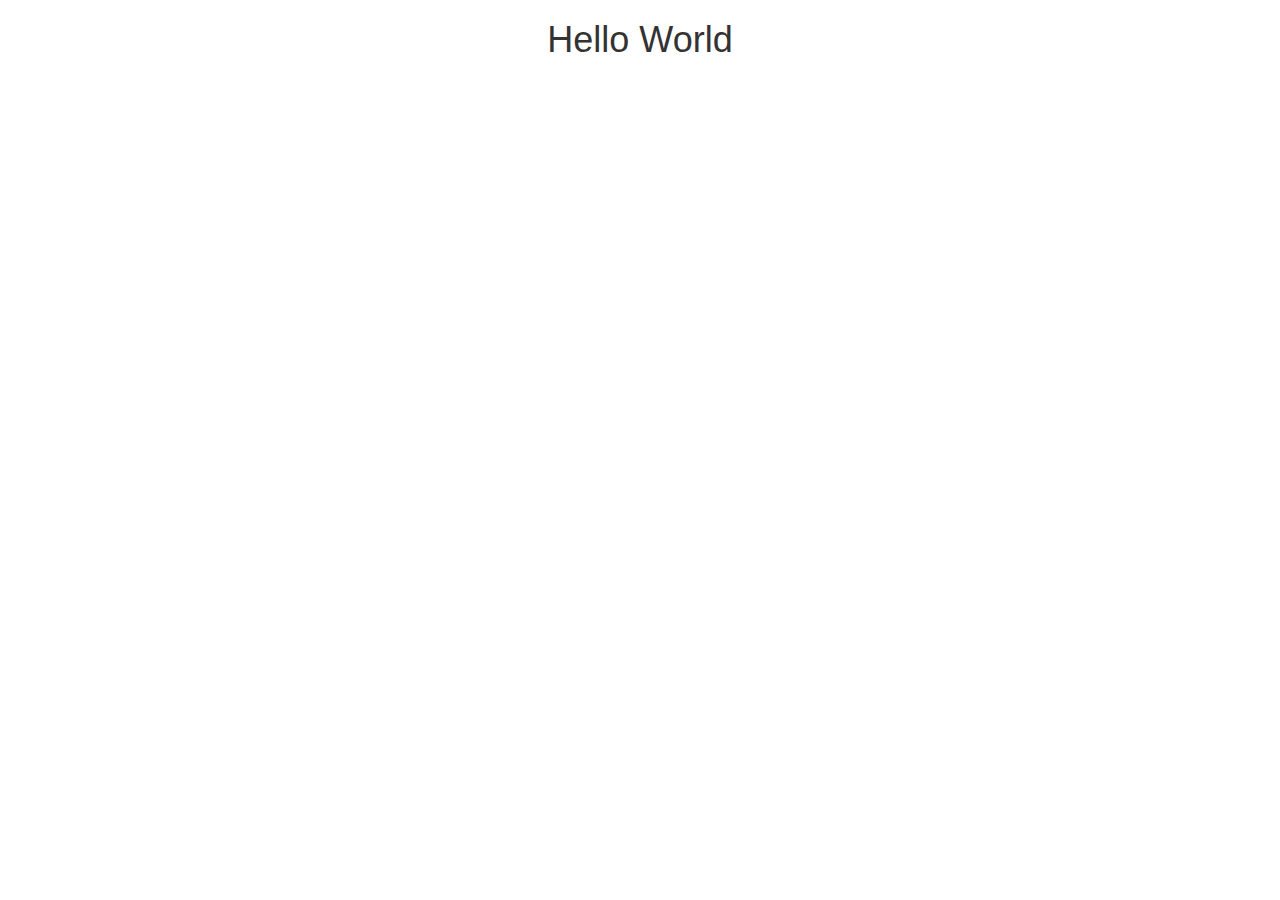
==== index.html @ 9983874b "set up project environment'" ====
<!DOCTYPE html>
<html lang="">
	<head>
		<meta charset="utf-8">
		<meta http-equiv="X-UA-Compatible" content="IE=edge">
		<meta name="viewport" content="width=device-width, initial-scale=1">
		<title>Title Page</title>

		<!-- Bootstrap CSS -->
		<link rel="stylesheet" href="assets/plugins/bootstrap/css/bootstrap.min.css">

		
	</head>
	<body>
		<h1 class="text-center">Hello World</h1>

		<!-- jQuery -->
		<script src="assets/plugins/jquery/jquery.min.js"></script>

		<!-- Bootstrap JavaScript -->
		<script src="assets/plugins/bootstrap/js/bootstrap.min.js" ></script>
		
	</body>
</html>
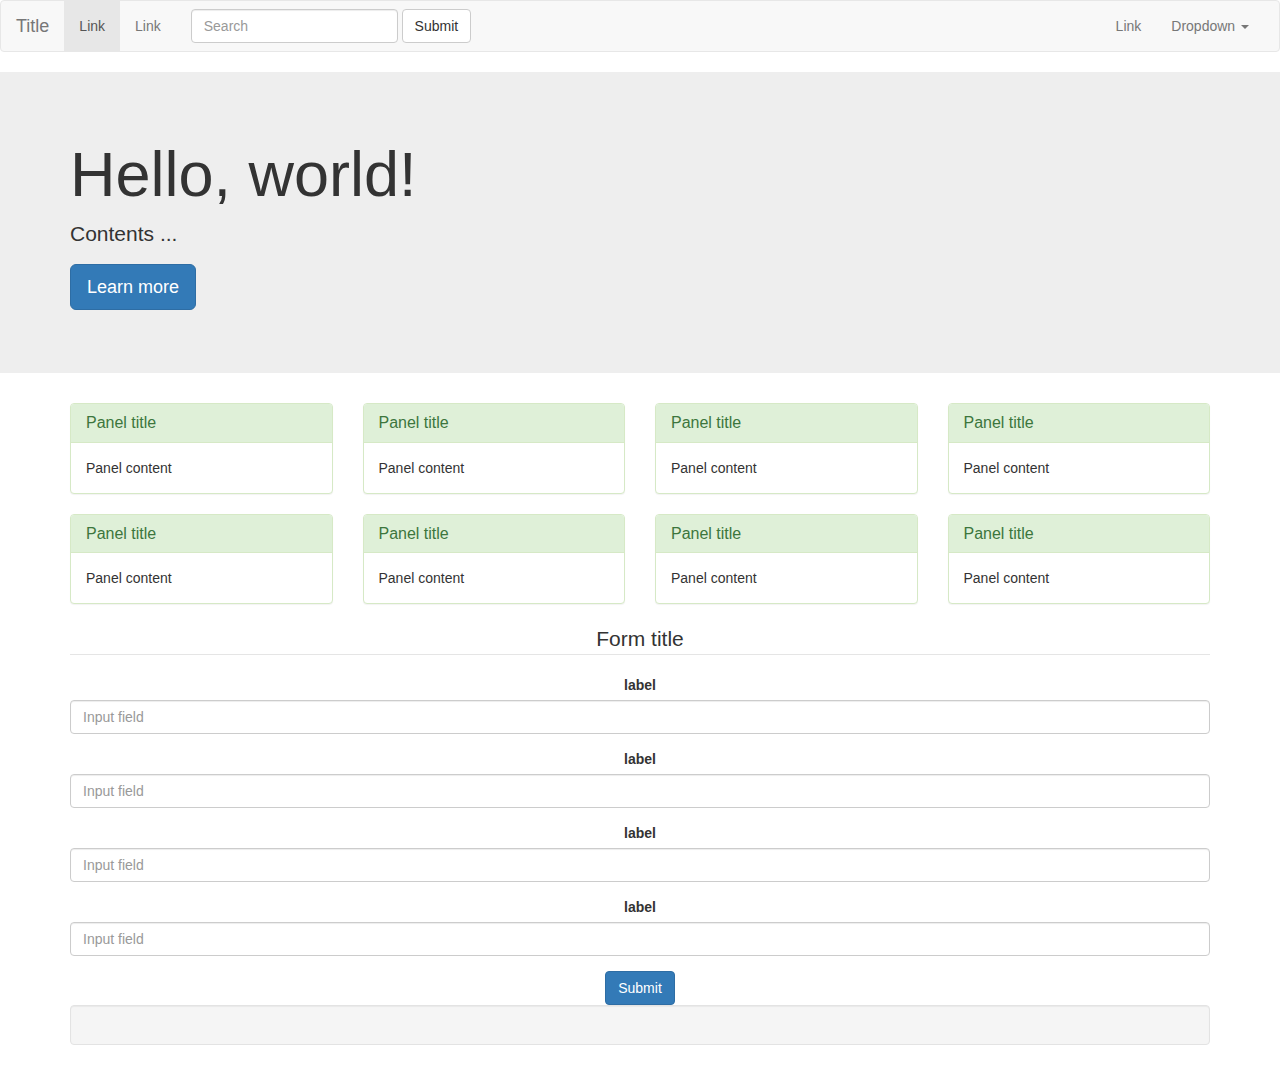
==== commit 8ae02be4: "set up project environment'" ====
--- a/index.html
+++ b/index.html
@@ -12,7 +12,253 @@
 		
 	</head>
 	<body>
-		<h1 class="text-center">Hello World</h1>
+		<nav class="navbar navbar-default" role="navigation">
+			<div class="container-fluid">
+				<!-- Brand and toggle get grouped for better mobile display -->
+				<div class="navbar-header">
+					<button type="button" class="navbar-toggle" data-toggle="collapse" data-target=".navbar-ex1-collapse">
+						<span class="sr-only">Toggle navigation</span>
+						<span class="icon-bar"></span>
+						<span class="icon-bar"></span>
+						<span class="icon-bar"></span>
+					</button>
+					<a class="navbar-brand" href="#">Title</a>
+				</div>
+		
+				<!-- Collect the nav links, forms, and other content for toggling -->
+				<div class="collapse navbar-collapse navbar-ex1-collapse">
+					<ul class="nav navbar-nav">
+						<li class="active"><a href="#">Link</a></li>
+						<li><a href="#">Link</a></li>
+					</ul>
+					<form class="navbar-form navbar-left" role="search">
+						<div class="form-group">
+							<input type="text" class="form-control" placeholder="Search">
+						</div>
+						<button type="submit" class="btn btn-default">Submit</button>
+					</form>
+					<ul class="nav navbar-nav navbar-right">
+						<li><a href="#">Link</a></li>
+						<li class="dropdown">
+							<a href="#" class="dropdown-toggle" data-toggle="dropdown">Dropdown <b class="caret"></b></a>
+							<ul class="dropdown-menu">
+								<li><a href="#">Action</a></li>
+								<li><a href="#">Another action</a></li>
+								<li><a href="#">Something else here</a></li>
+								<li><a href="#">Separated link</a></li>
+							</ul>
+						</li>
+					</ul>
+				</div><!-- /.navbar-collapse -->
+			</div>
+		</nav>
+
+			<div class="jumbotron">
+				<div class="container">
+					<h1>Hello, world!</h1>
+					<p>Contents ...</p>
+					<p>
+						<a class="btn btn-primary btn-lg">Learn more</a>
+					</p>
+				</div>
+			</div>
+			<div class="container">
+				<div class="row">
+					<div class="col-xs-3 col-sm-3 col-md-3 col-lg-3">
+						<div class="panel panel-success">
+							<div class="panel-heading">
+								<h3 class="panel-title">Panel title</h3>
+							</div>
+							<div class="panel-body">
+								Panel content
+							</div>
+						</div>
+					</div>
+					<div class="col-xs-3 col-sm-3 col-md-3 col-lg-3">
+						<div class="panel panel-success">
+							<div class="panel-heading">
+								<h3 class="panel-title">Panel title</h3>
+							</div>
+							<div class="panel-body">
+								Panel content
+							</div>
+						</div>
+					</div>
+					<div class="col-xs-3 col-sm-3 col-md-3 col-lg-3">
+						<div class="panel panel-success">
+							<div class="panel-heading">
+								<h3 class="panel-title">Panel title</h3>
+							</div>
+							<div class="panel-body">
+								Panel content
+							</div>
+						</div>
+					</div>
+					<div class="col-xs-3 col-sm-3 col-md-3 col-lg-3">
+						<div class="panel panel-success">
+							<div class="panel-heading">
+								<h3 class="panel-title">Panel title</h3>
+							</div>
+							<div class="panel-body">
+								Panel content
+							</div>
+						</div>
+					</div>
+				</div>
+				<div class="row">
+					<div class="col-xs-3 col-sm-3 col-md-3 col-lg-3">
+						<div class="panel panel-success">
+							<div class="panel-heading">
+								<h3 class="panel-title">Panel title</h3>
+							</div>
+							<div class="panel-body">
+								Panel content
+							</div>
+						</div>
+					</div>
+					<div class="col-xs-3 col-sm-3 col-md-3 col-lg-3">
+						<div class="panel panel-success">
+							<div class="panel-heading">
+								<h3 class="panel-title">Panel title</h3>
+							</div>
+							<div class="panel-body">
+								Panel content
+							</div>
+						</div>
+					</div>
+					<div class="col-xs-3 col-sm-3 col-md-3 col-lg-3">
+						<div class="panel panel-success">
+							<div class="panel-heading">
+								<h3 class="panel-title">Panel title</h3>
+							</div>
+							<div class="panel-body">
+								Panel content
+							</div>
+						</div>
+					</div>
+					<div class="col-xs-3 col-sm-3 col-md-3 col-lg-3">
+						<div class="panel panel-success">
+							<div class="panel-heading">
+								<h3 class="panel-title">Panel title</h3>
+							</div>
+							<div class="panel-body">
+								Panel content
+							</div>
+						</div>
+					</div>
+				</div>
+			</div>
+
+			<div class="container">
+				<center>
+				<form action="" method="POST" role="form">
+					<legend>Form title</legend>
+				
+					<div class="form-group">
+						<label for="">label</label>
+						<input type="text" class="form-control" id="" placeholder="Input field">
+					</div>
+
+					<div class="form-group">
+						<label for="">label</label>
+						<input type="text" class="form-control" id="" placeholder="Input field">
+					</div>
+
+					<div class="form-group">
+						<label for="">label</label>
+						<input type="text" class="form-control" id="" placeholder="Input field">
+					</div>
+
+					<div class="form-group">
+						<label for="">label</label>
+						<input type="text" class="form-control" id="" placeholder="Input field">
+					</div>
+				
+					
+				
+					<button type="submit" class="btn btn-primary">Submit</button>
+				</form>
+				</center>
+			</div>
+
+			<div class="container">
+				<div class="well">
+					
+				</div>
+			</div>
+
+		<!-- <div class="container">
+			<div class="row">
+				<div class="col-xs-3 col-sm-3 col-md-3 col-lg-3">
+					<div class="panel panel-danger">
+						<div class="panel-heading">
+							<h3 class="panel-title">Panel title</h3>
+						</div>
+						<div class="panel-body">
+							Panel content
+						</div>
+					</div>
+				</div>
+
+				<div class="col-xs-3 col-sm-3 col-md-3 col-lg-3">
+					<div class="panel panel-danger">
+						<div class="panel-heading">
+							<h3 class="panel-title">Panel title</h3>
+						</div>
+						<div class="panel-body">
+							Panel content
+						</div>
+					</div>
+				</div>
+
+				<div class="col-xs-3 col-sm-3 col-md-3 col-lg-3">
+					<div class="panel panel-danger">
+						<div class="panel-heading">
+							<h3 class="panel-title">Panel title</h3>
+						</div>
+						<div class="panel-body">
+							Panel content
+						</div>
+					</div>
+				</div>
+			</div>
+
+			<div class="row">
+				<div class="col-xs-3 col-sm-3 col-md-3 col-lg-3">
+					<div class="panel panel-danger">
+						<div class="panel-heading">
+							<h3 class="panel-title">Panel title</h3>
+						</div>
+						<div class="panel-body">
+							Panel content
+						</div>
+					</div>
+				</div>
+
+				<div class="col-xs-3 col-sm-3 col-md-3 col-lg-3">
+					<div class="panel panel-danger">
+						<div class="panel-heading">
+							<h3 class="panel-title">Panel title</h3>
+						</div>
+						<div class="panel-body">
+							Panel content
+						</div>
+					</div>
+				</div>
+
+				<div class="col-xs-3 col-sm-3 col-md-3 col-lg-3">
+					<div class="panel panel-danger">
+						<div class="panel-heading">
+							<h3 class="panel-title">Panel title</h3>
+						</div>
+						<div class="panel-body">
+							Panel content
+						</div>
+					</div>
+				</div>
+			</div>
+			
+		</div> -->
 
 		<!-- jQuery -->
 		<script src="assets/plugins/jquery/jquery.min.js"></script>
